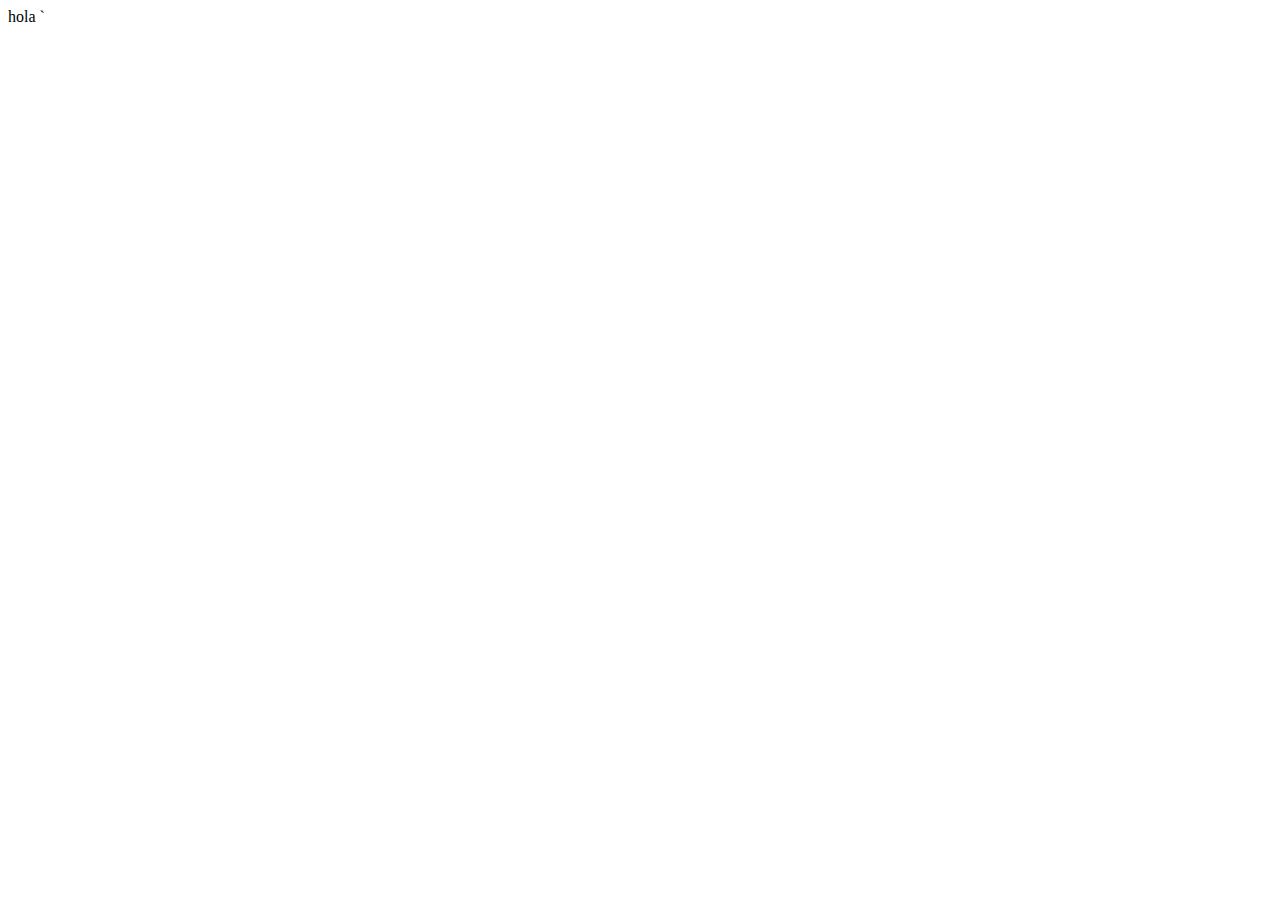
==== index.html @ 3e3a9441 "iniciando proyecto creando html" ====
<!DOCTYPE html>
<html lang="en">
<head>
  <meta charset="UTF-8">
  <meta http-equiv="X-UA-Compatible" content="IE=edge">
  <meta name="viewport" content="width=device-width, initial-scale=1.0">
  <title>Mi store</title>
</head>
<body>
  hola
</body>
</html>`
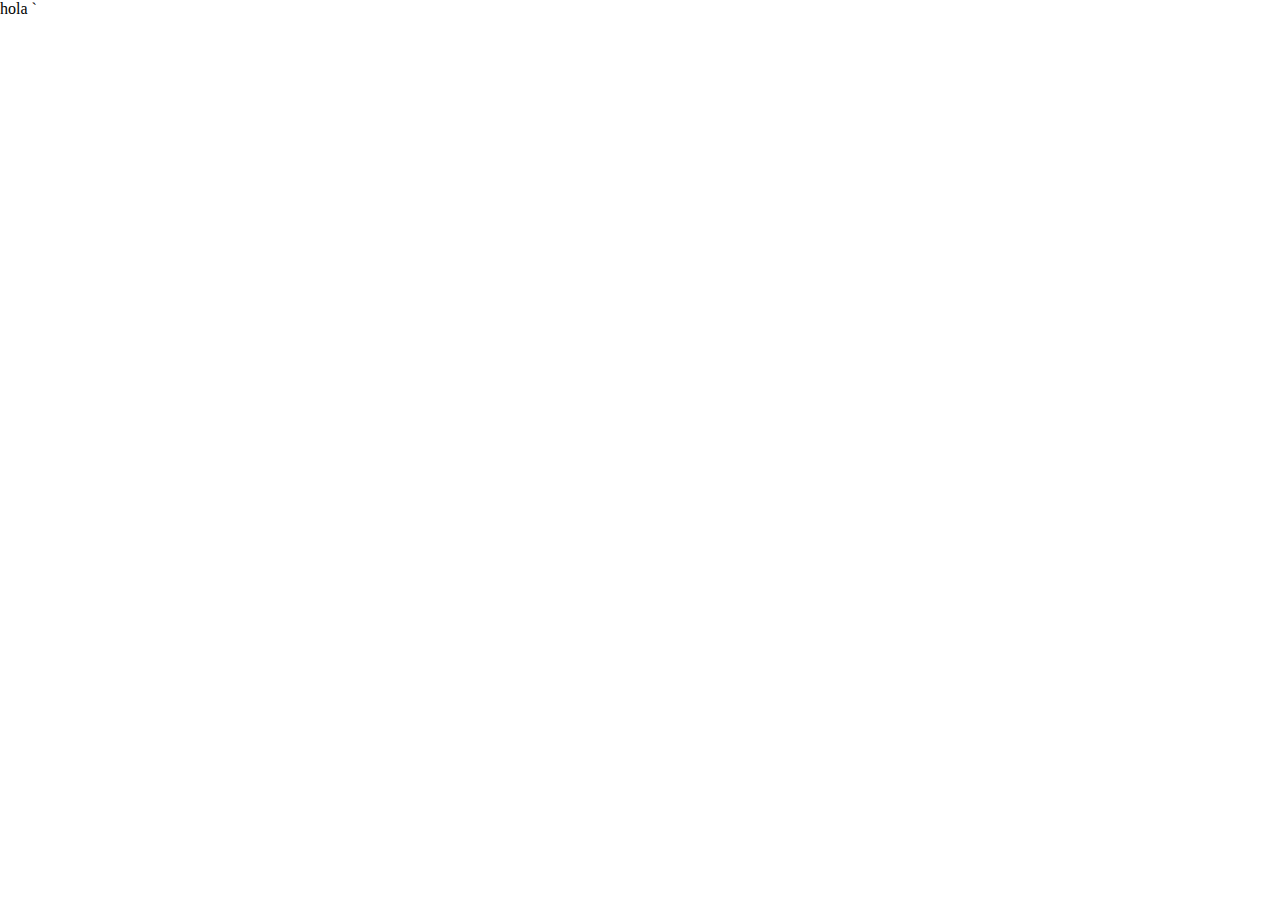
==== commit a4ef60ef: "integrando archivos" ====
--- a/index.html
+++ b/index.html
@@ -5,6 +5,11 @@
   <meta http-equiv="X-UA-Compatible" content="IE=edge">
   <meta name="viewport" content="width=device-width, initial-scale=1.0">
   <title>Mi store</title>
+  <link rel="stylesheet" href="css/normalize.css">
+  <link rel="preconnect" href="https://fonts.googleapis.com">
+  <link rel="preconnect" href="https://fonts.gstatic.com" crossorigin>
+  <link href="https://fonts.googleapis.com/css2?family=Staatliches&display=swap" rel="stylesheet">
+  <link rel="stylesheet" href="css/style.css">
 </head>
 <body>
   hola
--- a/css/style.css
+++ b/css/style.css
@@ -0,0 +1,9 @@
+:root{
+  --primario: #9c27b0;
+  --primarioOscuro:#89119d;
+  --secundario: #ffce00;
+  --secundarioOscuro: rgb(233,287,2);
+  ---blanco:#fff;
+
+  --funtePrincipal: 'Staatliches', cursive;
+}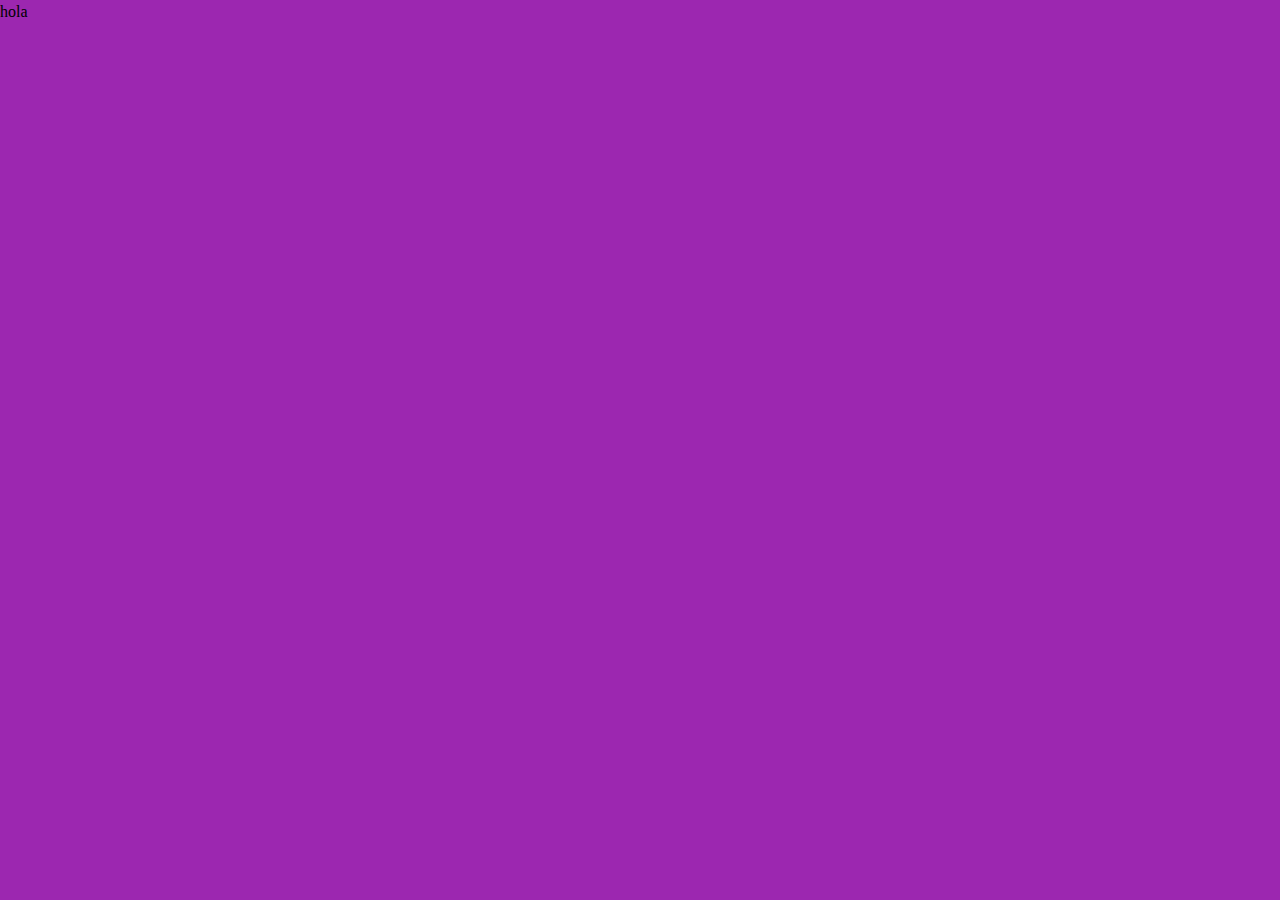
==== commit f8f70e3c: "globales creadas para css" ====
--- a/index.html
+++ b/index.html
@@ -1,6 +1,7 @@
 <!DOCTYPE html>
 <html lang="en">
-<head>
+
+<d>
   <meta charset="UTF-8">
   <meta http-equiv="X-UA-Compatible" content="IE=edge">
   <meta name="viewport" content="width=device-width, initial-scale=1.0">
@@ -10,8 +11,10 @@
   <link rel="preconnect" href="https://fonts.gstatic.com" crossorigin>
   <link href="https://fonts.googleapis.com/css2?family=Staatliches&display=swap" rel="stylesheet">
   <link rel="stylesheet" href="css/style.css">
-</head>
+</d>
+
 <body>
   hola
 </body>
-</html>`+
+</html>--- a/css/style.css
+++ b/css/style.css
@@ -1,9 +1,66 @@
-:root{
+:root {
   --primario: #9c27b0;
-  --primarioOscuro:#89119d;
+  --primarioOscuro: #89119d;
   --secundario: #ffce00;
-  --secundarioOscuro: rgb(233,287,2);
-  ---blanco:#fff;
+  --secundarioOscuro: rgb(233, 287, 2);
+  --blanco: #fff;
 
   --funtePrincipal: 'Staatliches', cursive;
+}
+
+html {
+  box-sizing: border-box;
+  font-size: 62.5%;
+}
+
+*,
+*:before,
+*:after {
+  box-sizing: inherit;
+}
+
+/* Globals */
+body {
+  background-color: var(--primario);
+  font-size: 1.6rem;
+  line-height: 1.5;
+}
+
+p {
+  font-size: 1.8rem;
+  font-family: Arial, Helvetica, sans-serif;
+  color: var(--blanco);
+}
+
+a {
+  text-decoration: none;
+}
+
+img {
+  max-width: 100%;
+}
+
+.container {
+  max-width: 120rem;
+  margin: 0 auto;
+}
+
+h1,
+h2,
+h3 {
+  text-align: center;
+  color: var(--secundario);
+  font-family: var(--funtePrincipal);
+}
+
+h1 {
+  font-size: 4rem;
+}
+
+h2 {
+  font-size: 3.2rem;
+}
+
+h3 {
+  font-size: 2.4rem;
 }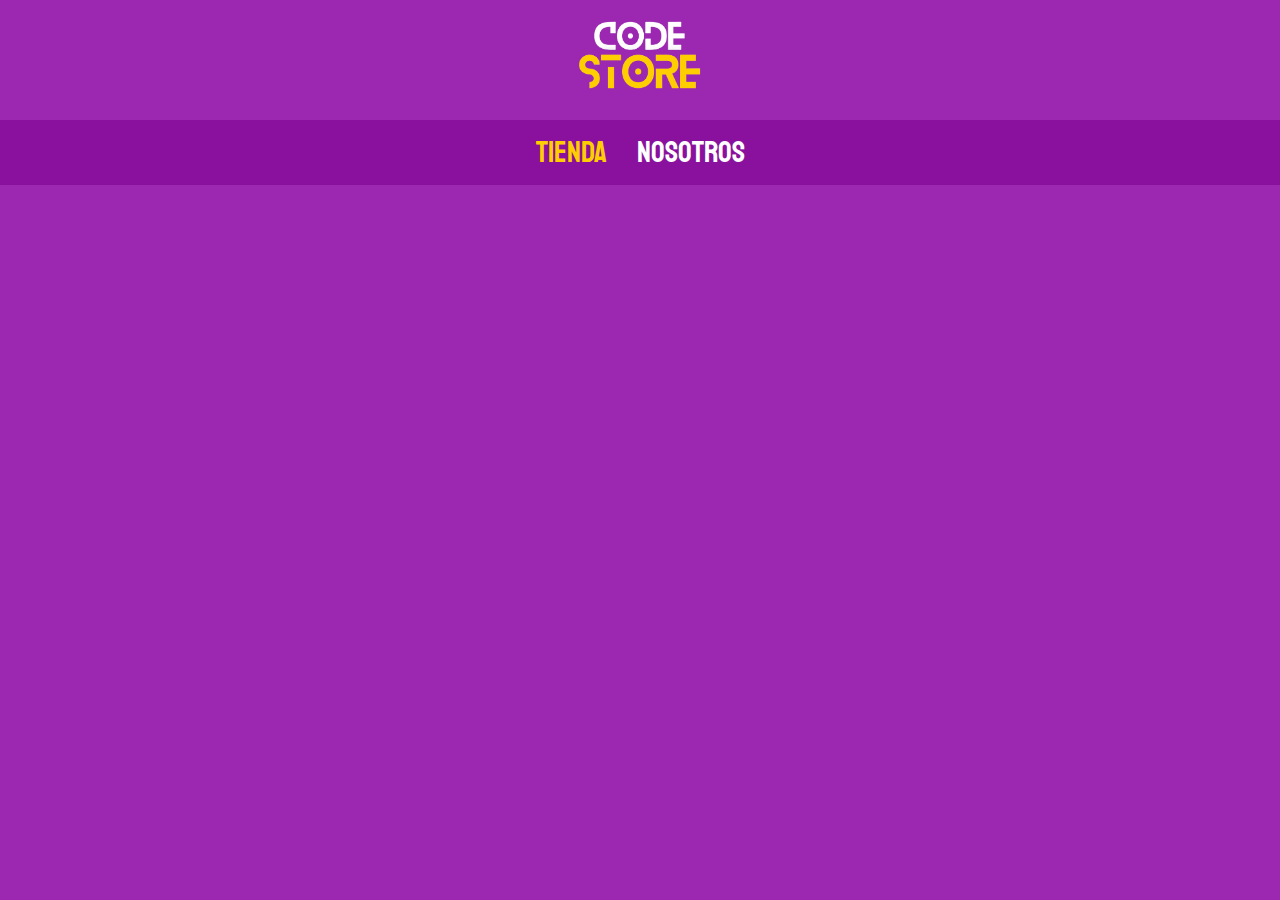
==== commit 858851c5: "terminando header y nav" ====
--- a/index.html
+++ b/index.html
@@ -14,7 +14,16 @@
 </d>
 
 <body>
-  hola
+  <header class="header">
+    <a href="index.html">
+      <img class="header__logo" src="img/logo_store.png" alt="logotipo">
+    </a>
+  </header>
+
+  <nav class="navigation">
+    <a class="navigation__link navigation__link--active" href="#">Tienda</a>
+    <a class="navigation__link" href="#">Nosotros</a>
+  </nav>
 </body>
 
 </html>--- a/css/style.css
+++ b/css/style.css
@@ -63,4 +63,35 @@
 
 h3 {
   font-size: 2.4rem;
+}
+
+/* HEADER */
+.header {
+  display: flex;
+  justify-content: center
+}
+
+.header__logo {
+  width: 13rem;
+  margin: 2rem;
+}
+
+/* navigation */
+
+.navigation {
+background-color: var(--primarioOscuro);
+padding: 1rem 0;
+display: flex;
+justify-content: center;
+gap: 3rem;
+}
+
+.navigation__link{
+font-family: var(--funtePrincipal);
+color: var(--blanco);
+font-size: 3rem;gap: 3rem;
+}
+
+.navigation__link--active,.navigation__link:hover{
+  color: var(--secundario);
 }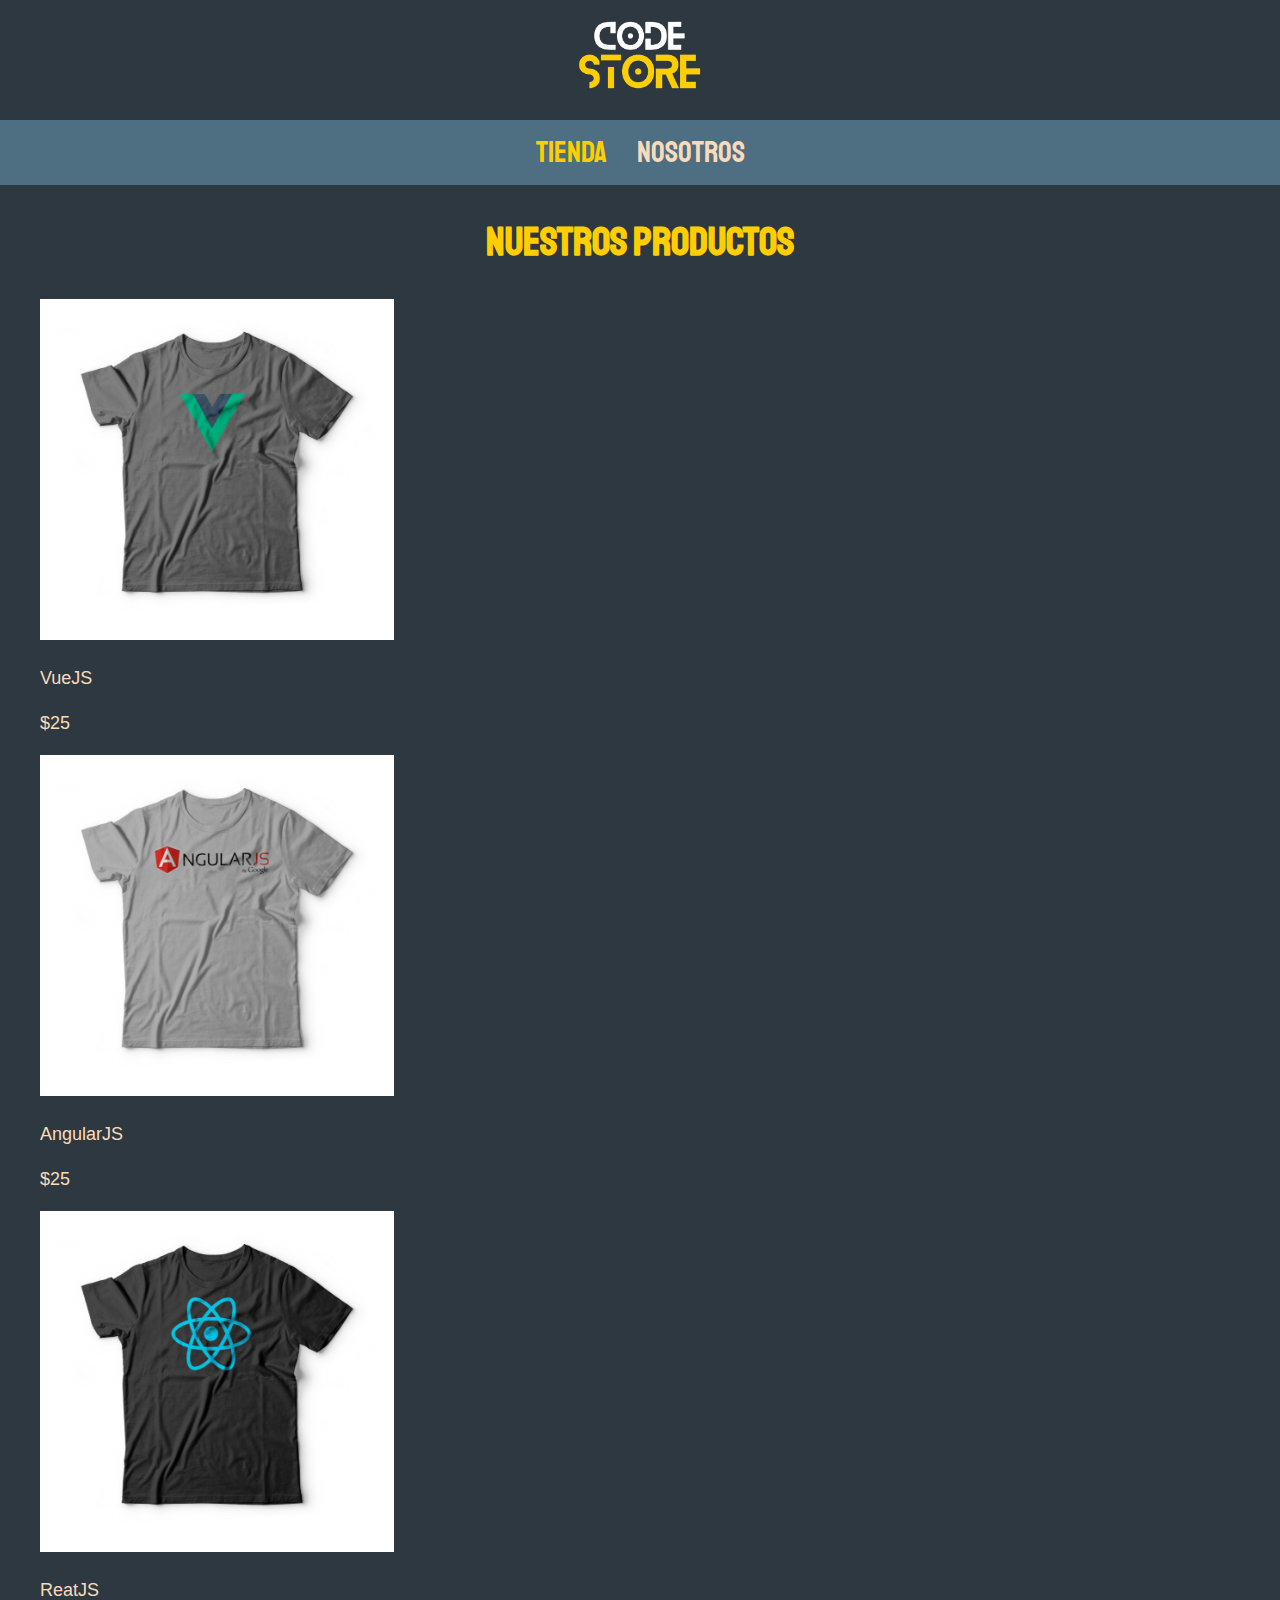
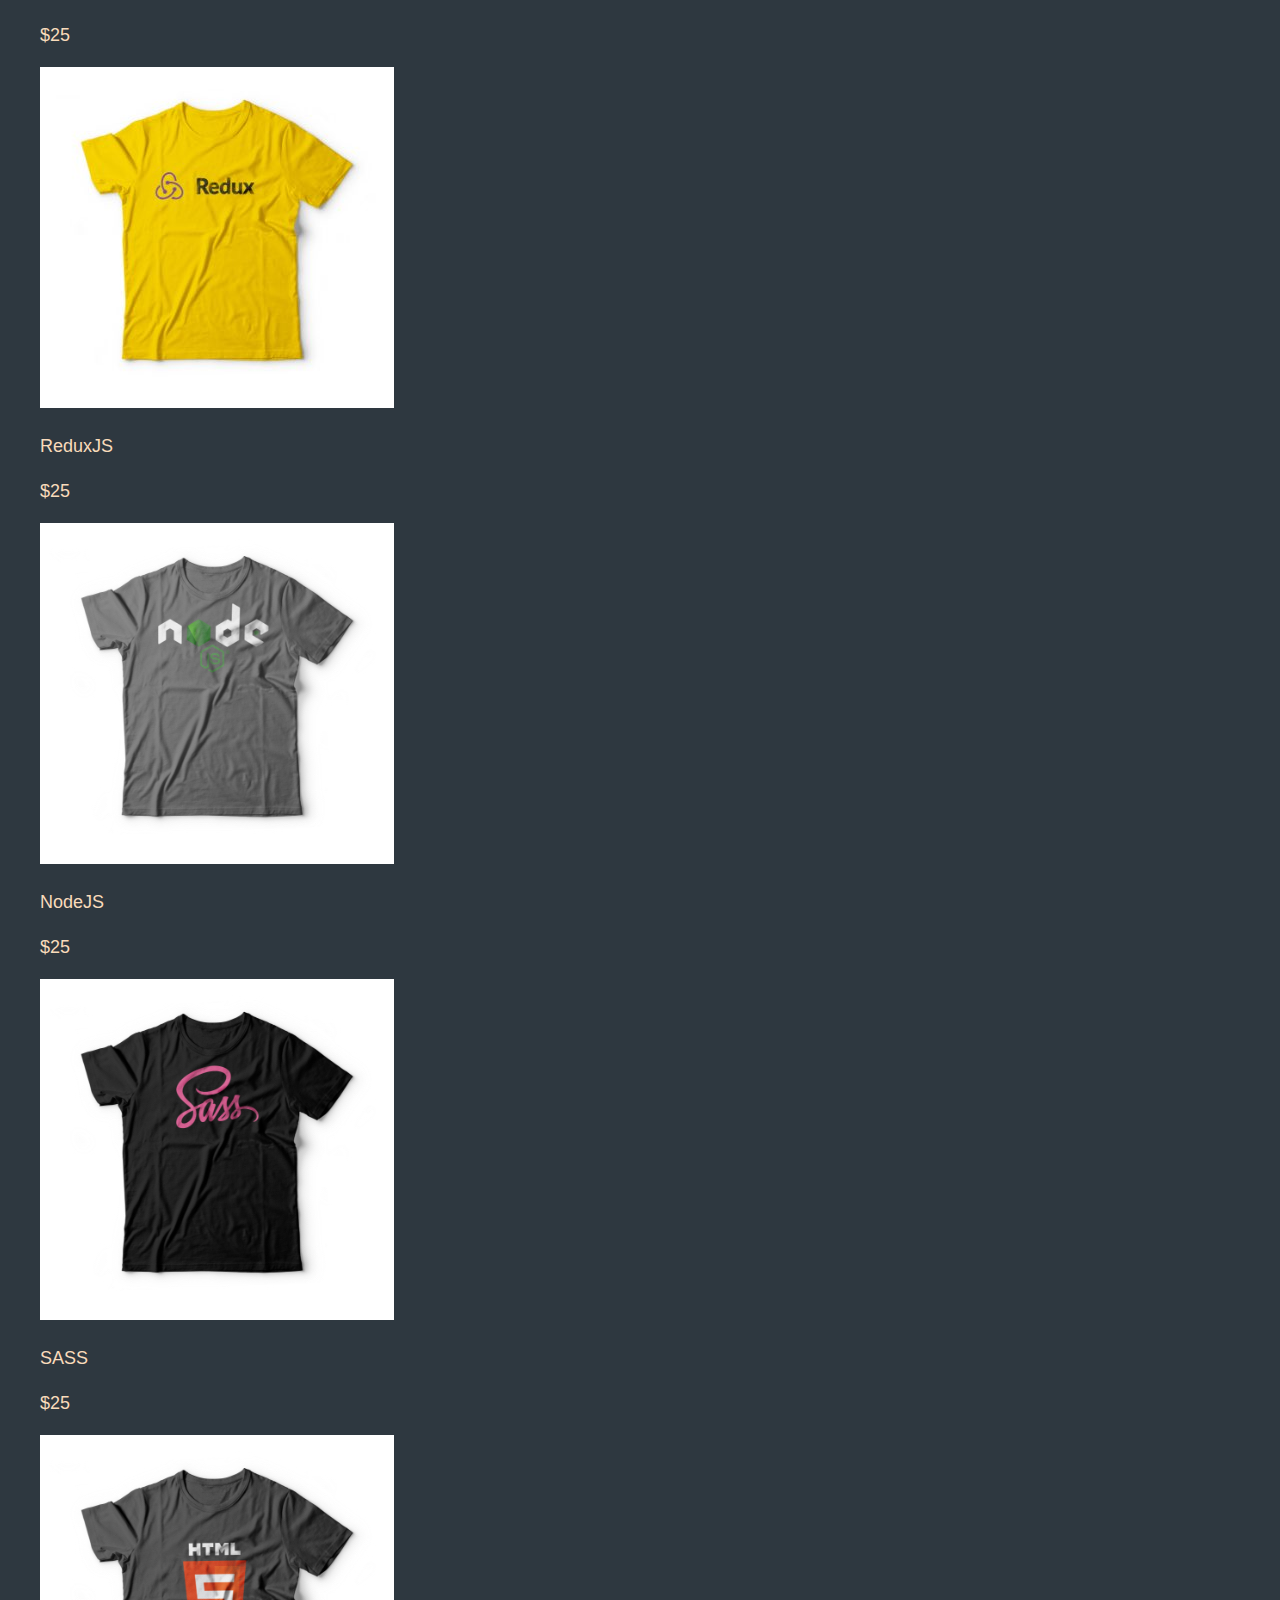
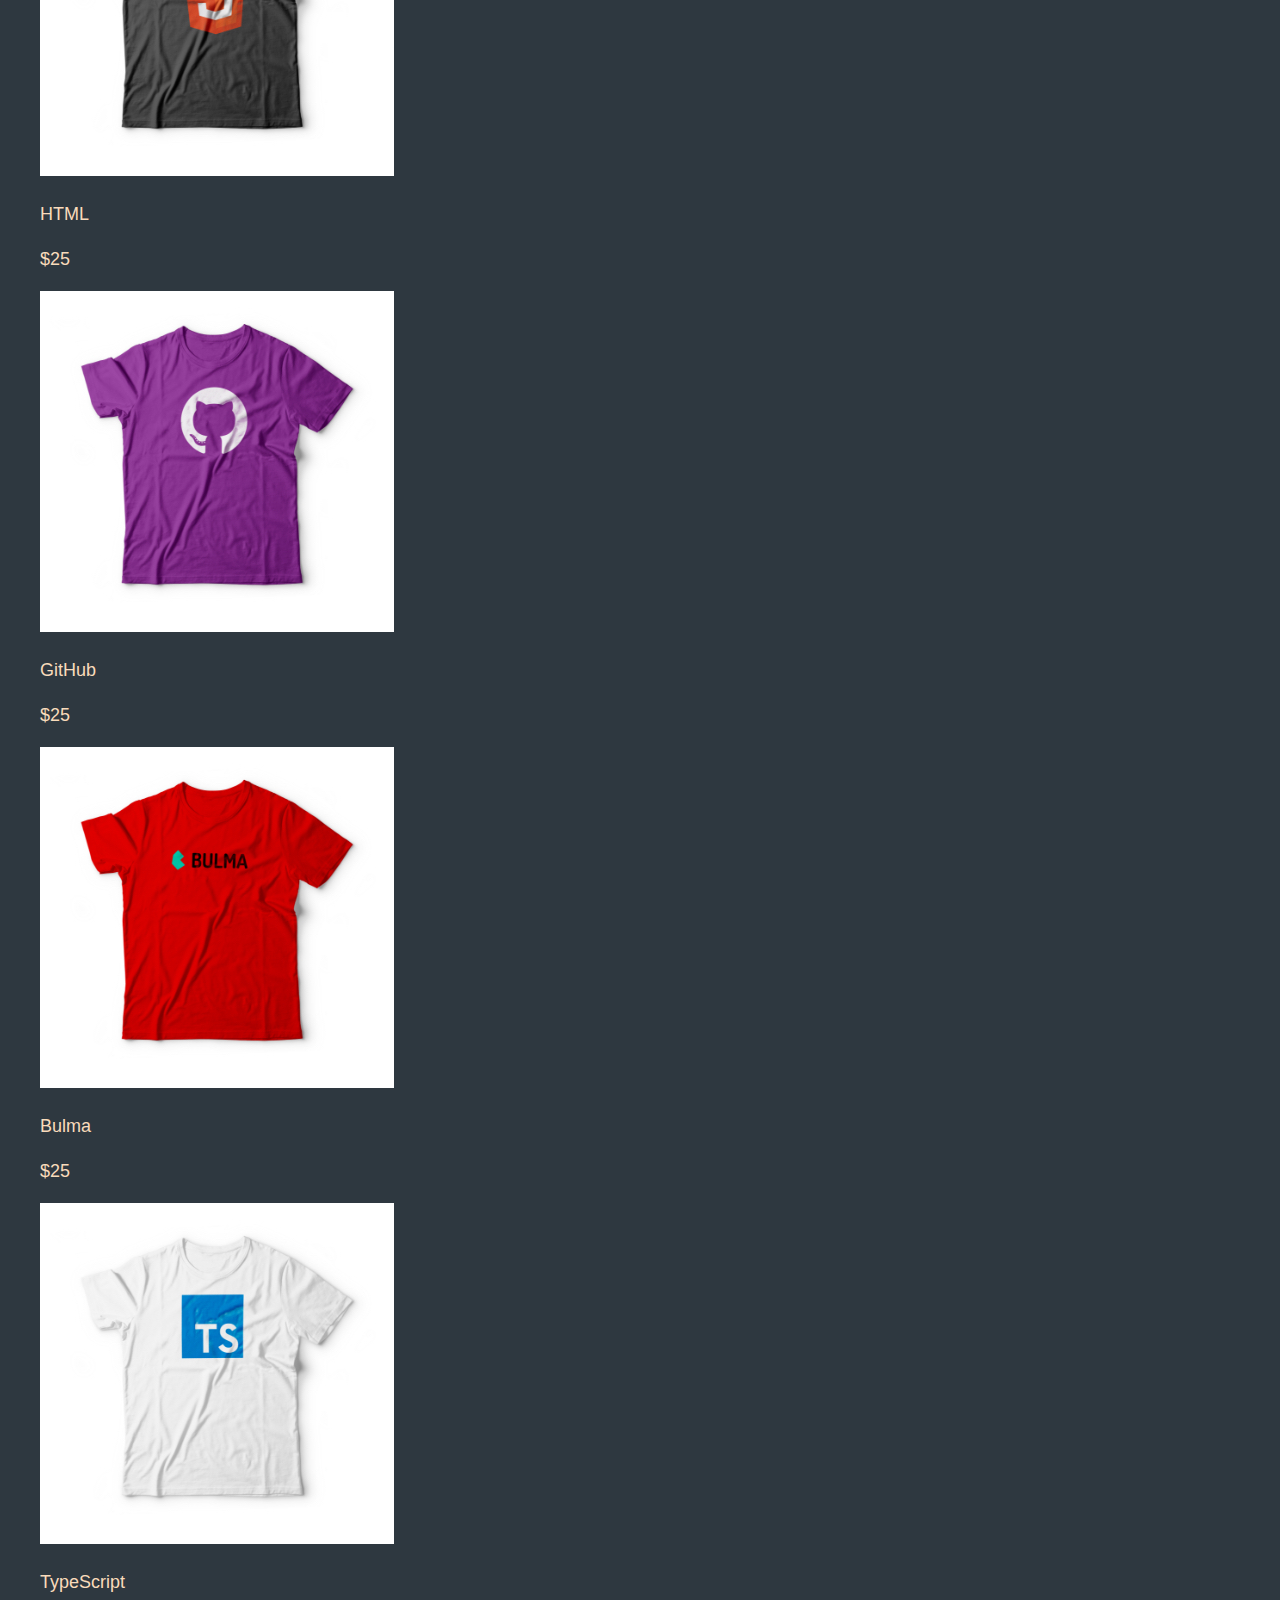
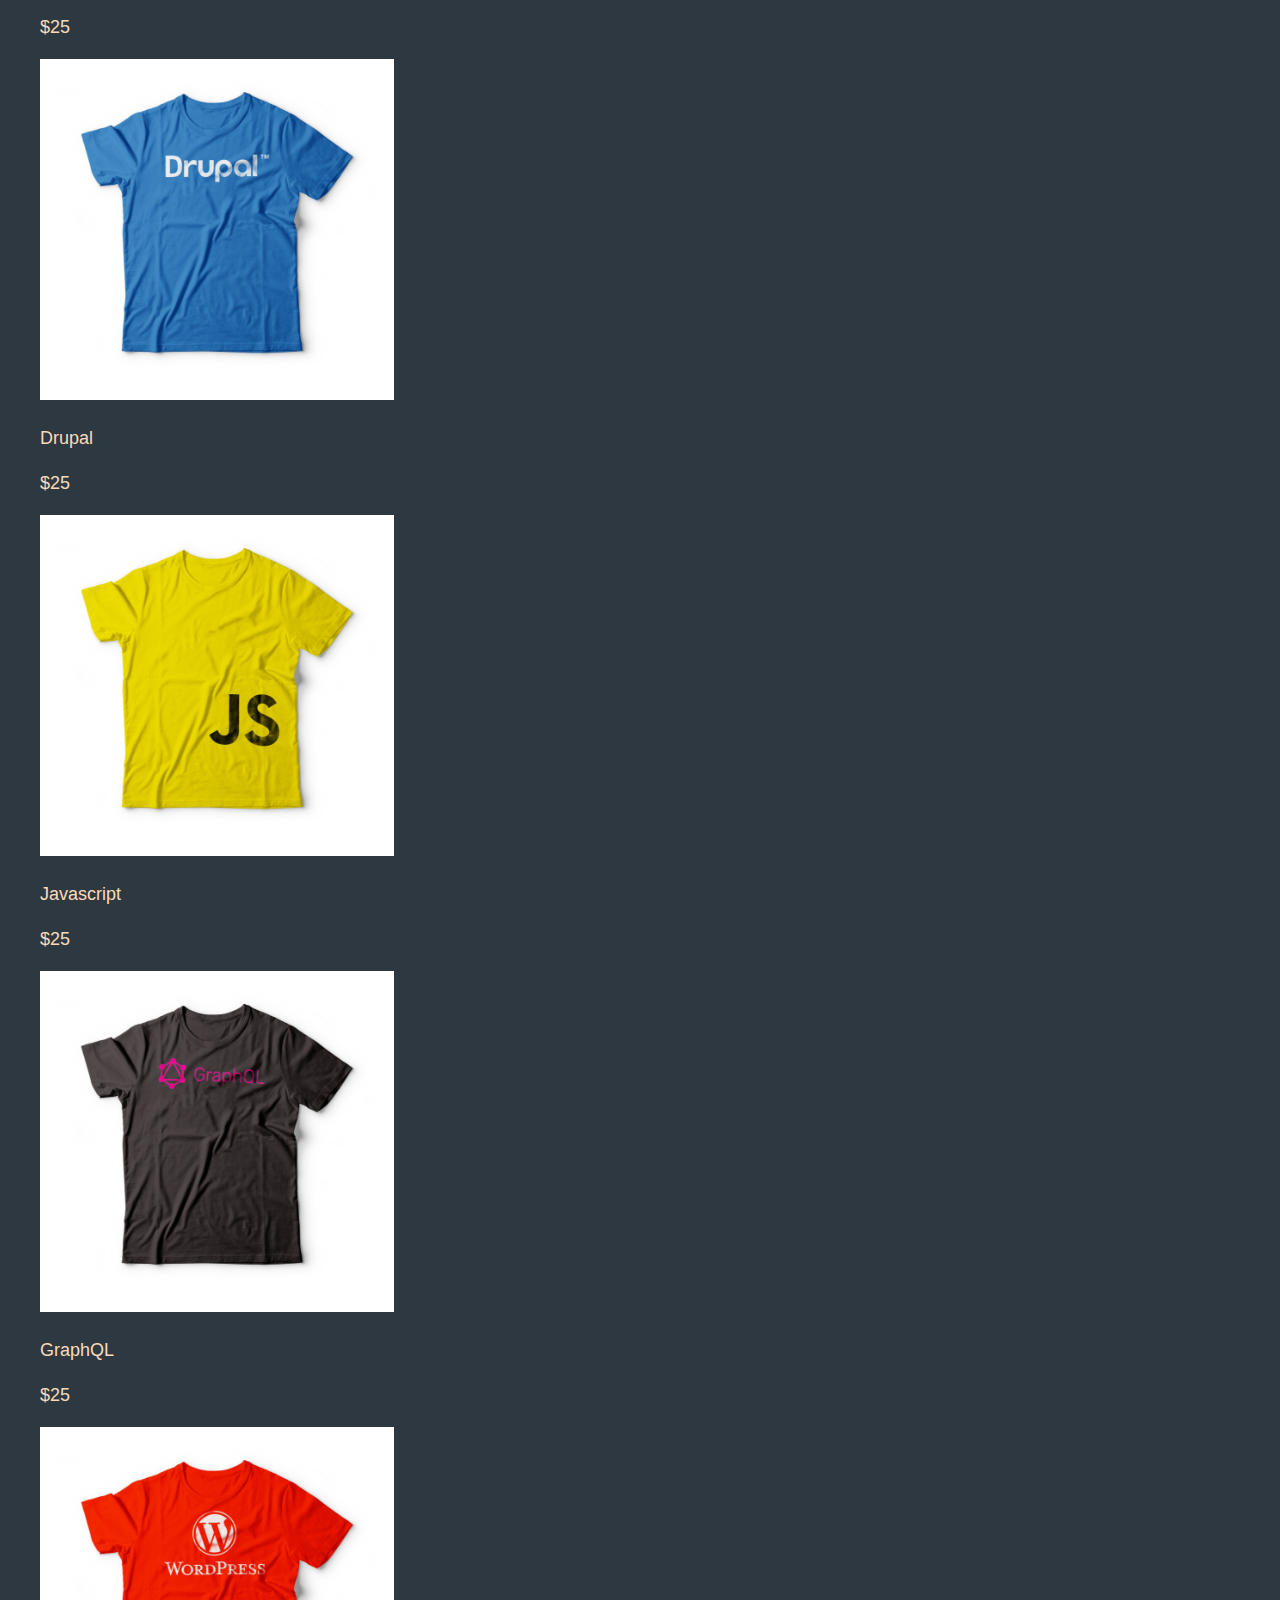
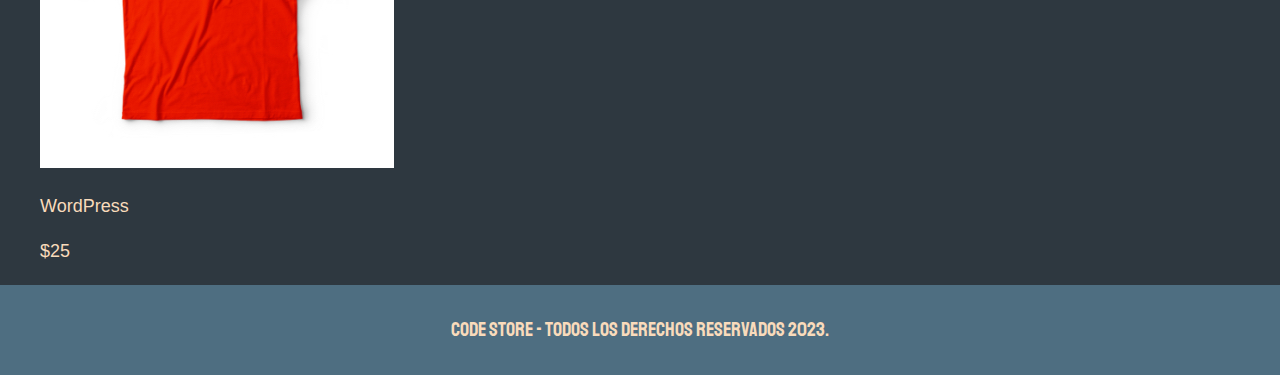
==== commit fee24863: "creando main" ====
--- a/index.html
+++ b/index.html
@@ -21,9 +21,147 @@
   </header>
 
   <nav class="navigation">
-    <a class="navigation__link navigation__link--active" href="#">Tienda</a>
-    <a class="navigation__link" href="#">Nosotros</a>
+    <a class="navigation__link navigation__link--active" href="index.html">Tienda</a>
+    <a class="navigation__link" href="nosotros.html">Nosotros</a>
   </nav>
+
+  <main class="container">
+    <h1>Nuestros productos</h1>
+
+    <div class="grid">
+      <div class="producto">
+        <a href="producto.html">
+          <img class="producto__imagen" src="img/1.jpg" alt="imagen camisa">
+          <div class="producto__info">
+            <p class="producto__nombre">VueJS</p>
+            <p class="producto__precio">$25</p>
+          </div>
+        </a>
+      </div><!-- end-producto -->
+      <div class="producto">
+        <a href="producto.html">
+          <img class="producto__imagen" src="img/2.jpg" alt="imagen camisa">
+          <div class="producto__info">
+            <p class="producto__nombre">AngularJS</p>
+            <p class="producto__precio">$25</p>
+          </div>
+        </a>
+      </div><!-- end-producto -->
+      <div class="producto">
+        <a href="producto.html">
+          <img class="producto__imagen" src="img/3.jpg" alt="imagen camisa">
+          <div class="producto__info">
+            <p class="producto__nombre">ReatJS</p>
+            <p class="producto__precio">$25</p>
+          </div>
+        </a>
+      </div><!-- end-producto -->
+      <div class="producto">
+        <a href="producto.html">
+          <img class="producto__imagen" src="img/4.jpg" alt="imagen camisa">
+          <div class="producto__info">
+            <p class="producto__nombre">ReduxJS</p>
+            <p class="producto__precio">$25</p>
+          </div>
+        </a>
+      </div><!-- end-producto -->
+      <div class="producto">
+        <a href="producto.html">
+          <img class="producto__imagen" src="img/5.jpg" alt="imagen camisa">
+          <div class="producto__info">
+            <p class="producto__nombre">NodeJS</p>
+            <p class="producto__precio">$25</p>
+          </div>
+        </a>
+      </div><!-- end-producto -->
+      <div class="producto">
+        <a href="producto.html">
+          <img class="producto__imagen" src="img/6.jpg" alt="imagen camisa">
+          <div class="producto__info">
+            <p class="producto__nombre">SASS</p>
+            <p class="producto__precio">$25</p>
+          </div>
+        </a>
+      </div><!-- end-producto -->
+      <div class="producto">
+        <a href="producto.html">
+          <img class="producto__imagen" src="img/7.jpg" alt="imagen camisa">
+          <div class="producto__info">
+            <p class="producto__nombre">HTML</p>
+            <p class="producto__precio">$25</p>
+          </div>
+        </a>
+      </div><!-- end-producto -->
+      <div class="producto">
+        <a href="producto.html">
+          <img class="producto__imagen" src="img/8.jpg" alt="imagen camisa">
+          <div class="producto__info">
+            <p class="producto__nombre">GitHub</p>
+            <p class="producto__precio">$25</p>
+          </div>
+        </a>
+      </div><!-- end-producto -->
+      <div class="producto">
+        <a href="producto.html">
+          <img class="producto__imagen" src="img/9.jpg" alt="imagen camisa">
+          <div class="producto__info">
+            <p class="producto__nombre">Bulma</p>
+            <p class="producto__precio">$25</p>
+          </div>
+        </a>
+      </div><!-- end-producto -->
+      <div class="producto">
+        <a href="producto.html">
+          <img class="producto__imagen" src="img/10.jpg" alt="imagen camisa">
+          <div class="producto__info">
+            <p class="producto__nombre">TypeScript</p>
+            <p class="producto__precio">$25</p>
+          </div>
+        </a>
+      </div><!-- end-producto -->
+      <div class="producto">
+        <a href="producto.html">
+          <img class="producto__imagen" src="img/11.jpg" alt="imagen camisa">
+          <div class="producto__info">
+            <p class="producto__nombre">Drupal</p>
+            <p class="producto__precio">$25</p>
+          </div>
+        </a>
+      </div><!-- end-producto -->
+      <div class="producto">
+        <a href="producto.html">
+          <img class="producto__imagen" src="img/12.jpg" alt="imagen camisa">
+          <div class="producto__info">
+            <p class="producto__nombre">Javascript</p>
+            <p class="producto__precio">$25</p>
+          </div>
+        </a>
+      </div><!-- end-producto -->
+      <div class="producto">
+        <a href="producto.html">
+          <img class="producto__imagen" src="img/13.jpg" alt="imagen camisa">
+          <div class="producto__info">
+            <p class="producto__nombre">GraphQL</p>
+            <p class="producto__precio">$25</p>
+          </div>
+        </a>
+      </div><!-- end-producto -->
+      <div class="producto">
+        <a href="producto.html">
+          <img class="producto__imagen" src="img/14.jpg" alt="imagen camisa">
+          <div class="producto__info">
+            <p class="producto__nombre">WordPress</p>
+            <p class="producto__precio">$25</p>
+          </div>
+        </a>
+      </div><!-- end-producto -->
+      
+    </div>
+  </main>
+
+  <footer class="footer">
+    <p class="footer__text">Code Store - Todos los derechos reservados 2023.</p>
+  </footer>
 </body>
 
 </html>--- a/css/style.css
+++ b/css/style.css
@@ -1,9 +1,9 @@
 :root {
-  --primario: #9c27b0;
-  --primarioOscuro: #89119d;
+  --primario: #2E3840;
+  --primarioOscuro: #4E6E81;
   --secundario: #ffce00;
-  --secundarioOscuro: rgb(233, 287, 2);
-  --blanco: #fff;
+  --secundarioOscuro: rgb(255, 3, 3);
+  --blanco: #F9DBBB;
 
   --funtePrincipal: 'Staatliches', cursive;
 }
@@ -83,15 +83,56 @@
 padding: 1rem 0;
 display: flex;
 justify-content: center;
-gap: 3rem;
+gap: 3rem; /*SEPARACION FORMA NUEVA */
 }
 
 .navigation__link{
 font-family: var(--funtePrincipal);
 color: var(--blanco);
 font-size: 3rem;gap: 3rem;
+/* margin-right: 2rem;SEPARACION FORMA ANTIGUA */
 }
+
+/* .navigation__link:last-child{ 
+  margin-right: 0;/* SEPARACION FORMA ANTIGUA 
+}*/
 
 .navigation__link--active,.navigation__link:hover{
   color: var(--secundario);
+}
+
+/* FOOTER */
+
+.footer {
+  background-color: var(--primarioOscuro);
+  padding: 1rem 0;
+  margin-top: 2rem;
+}
+
+.footer__text{
+  font-family: var(--funtePrincipal);
+  text-align: center;
+  font-size: 2rem;
+}
+
+/* PRODUCTOS */
+
+.producto{
+
+}
+
+.producto__imagen{
+
+}
+
+.producto__info{
+  
+}
+
+.producto__nombre{
+
+}
+
+.producto__precio{
+  
 }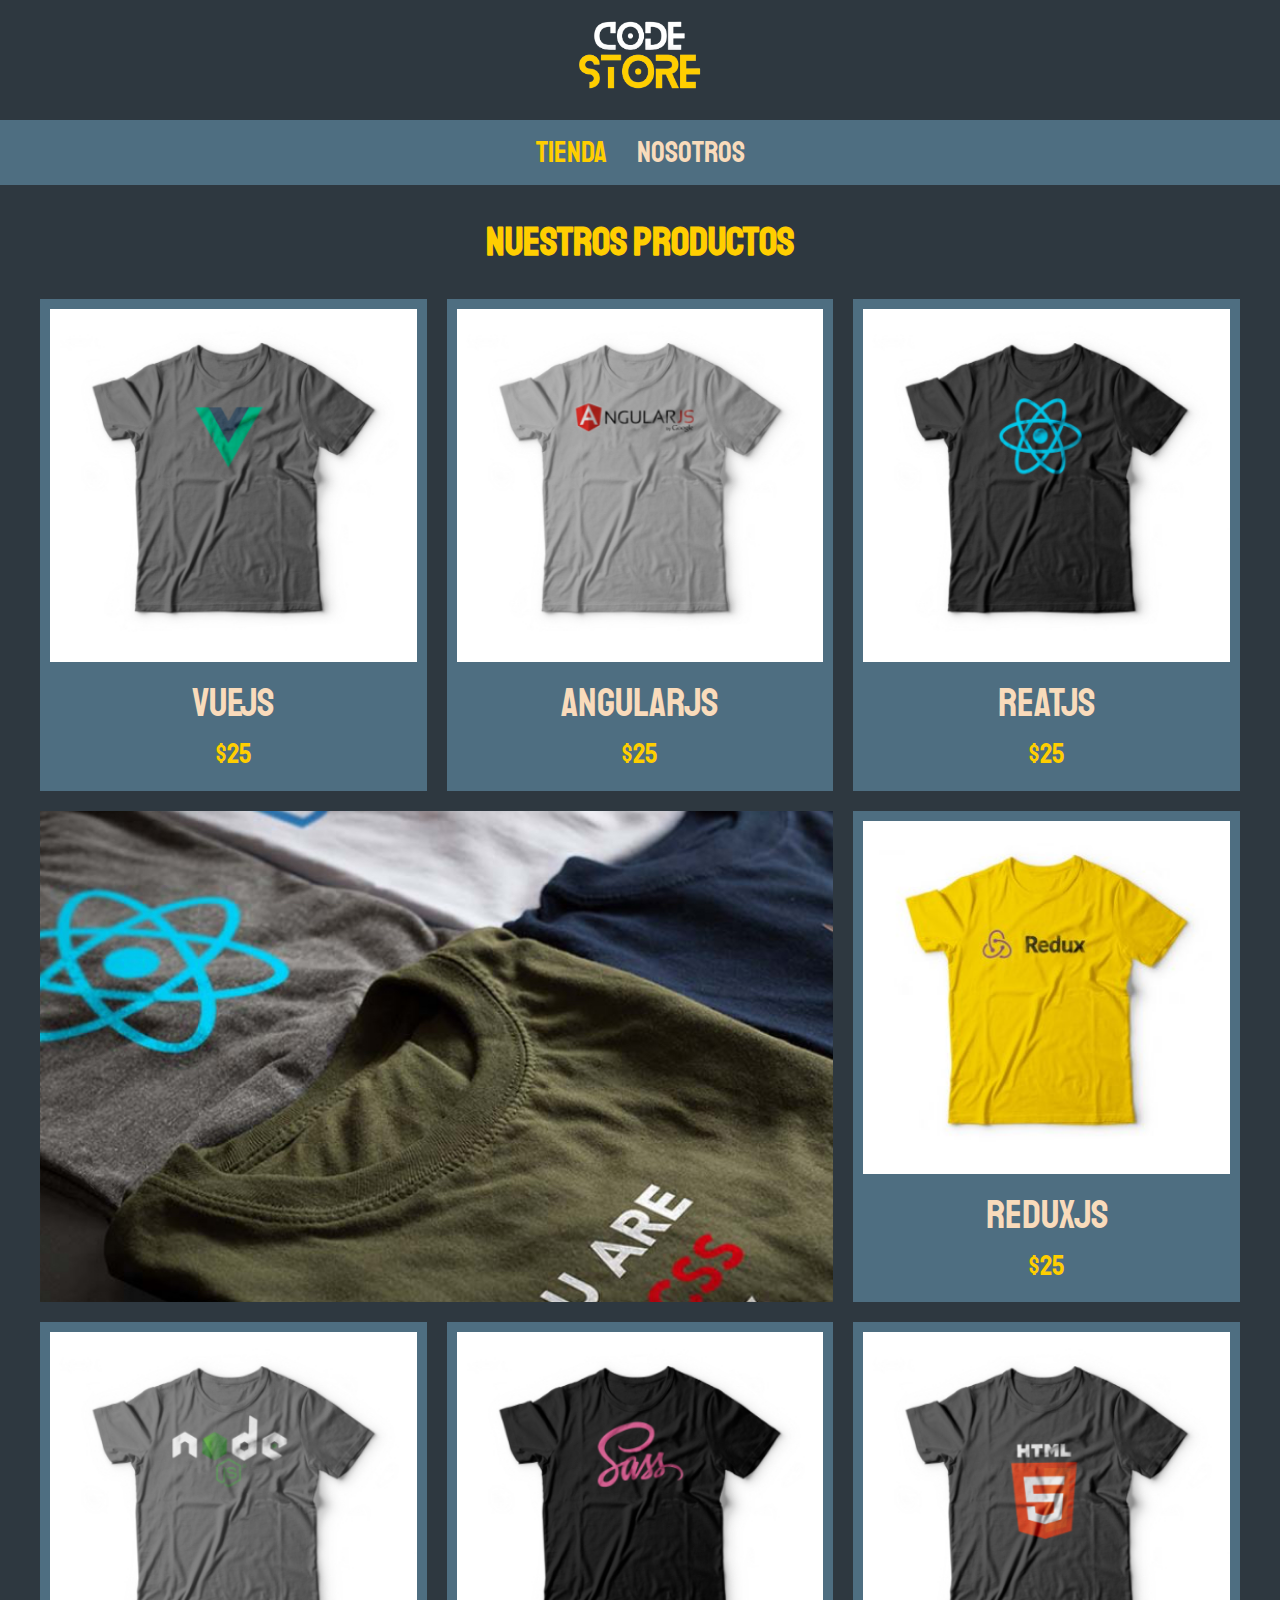
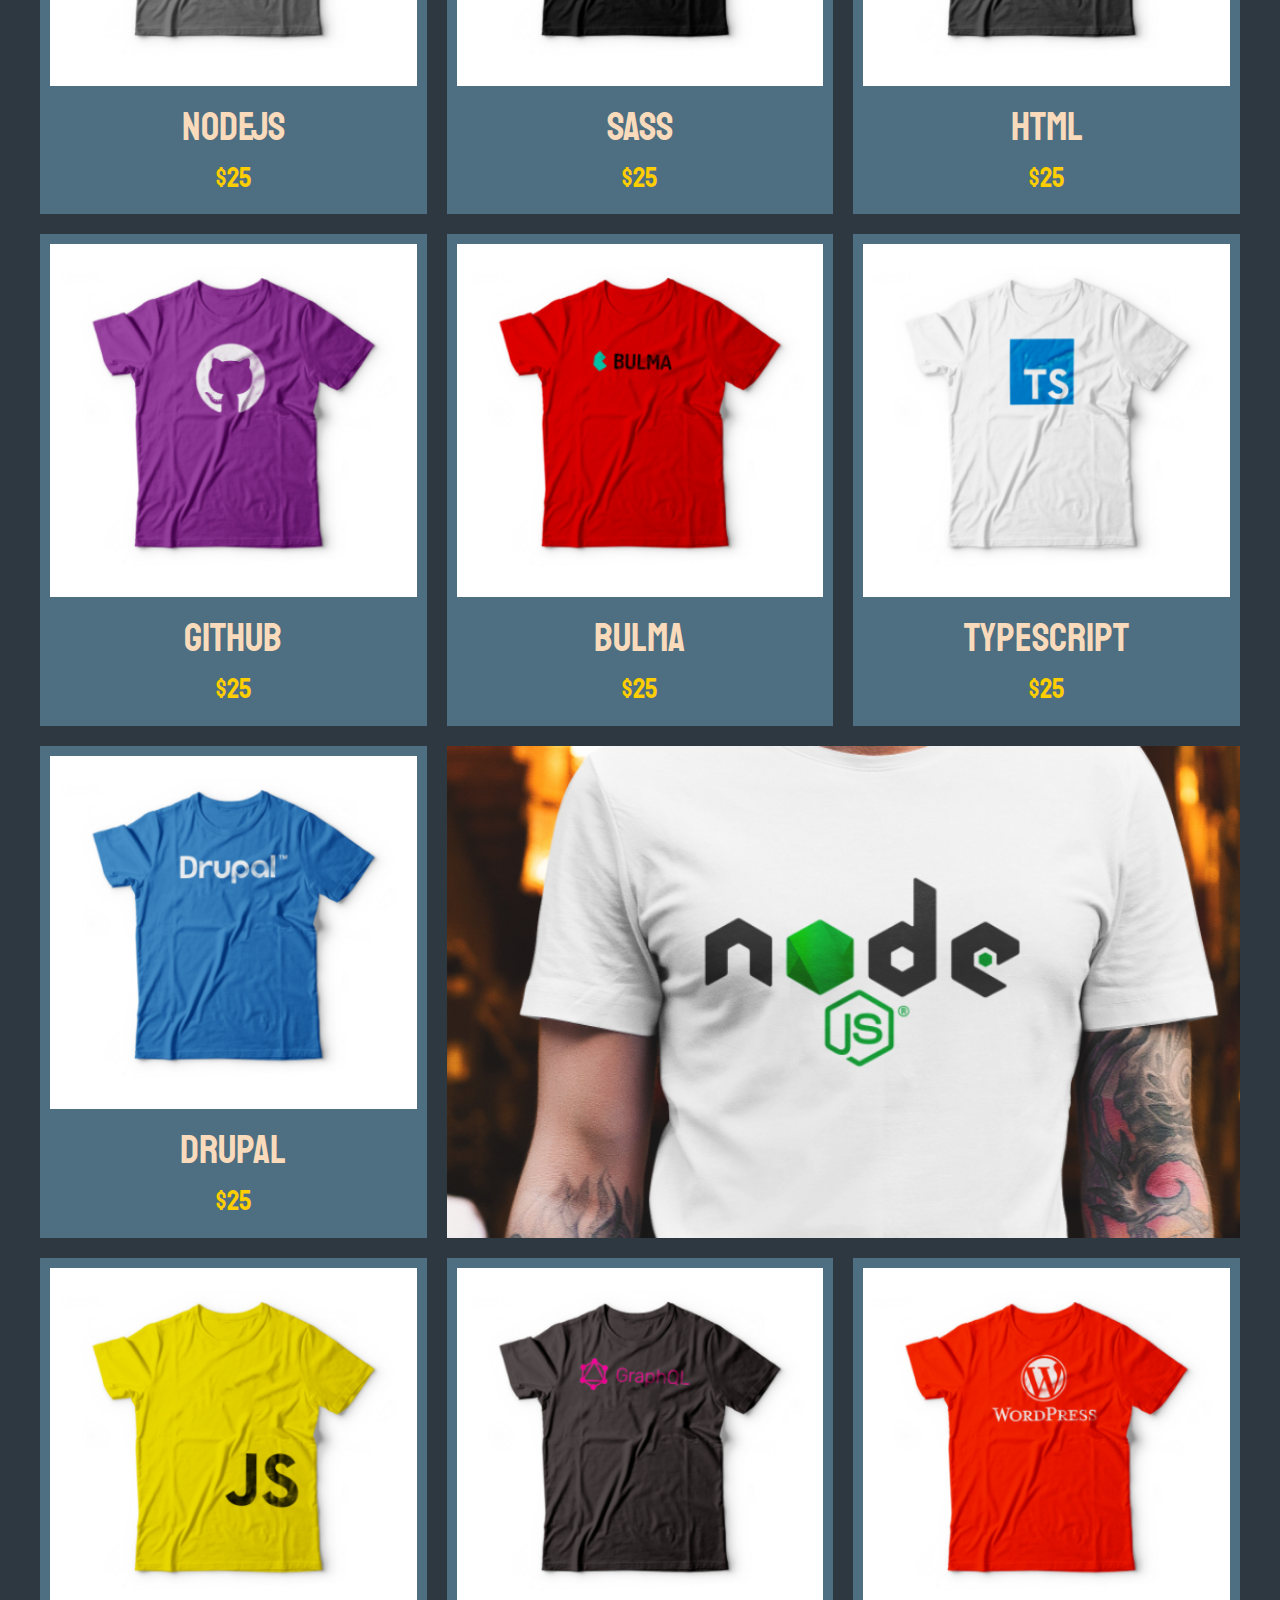
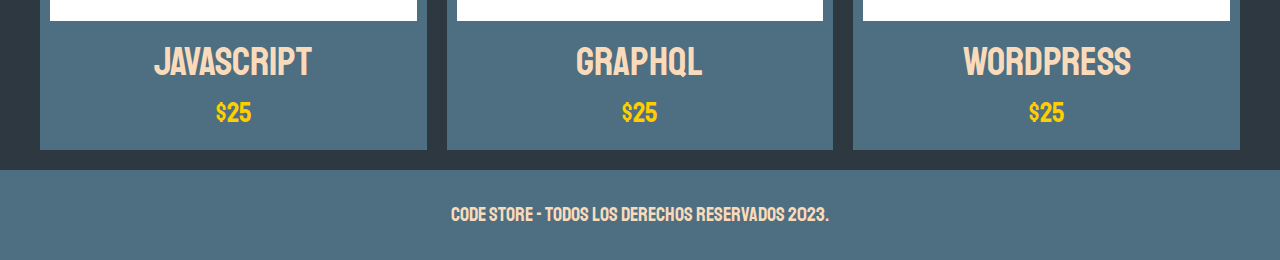
==== commit 94cd8ea4: "terminando seccion nosotros" ====
--- a/index.html
+++ b/index.html
@@ -155,6 +155,9 @@
           </div>
         </a>
       </div><!-- end-producto -->
+
+      <div class="grafico grafico--camisas"></div>
+      <div class="grafico grafico--node"></div>
       
     </div>
   </main>
--- a/css/style.css
+++ b/css/style.css
@@ -79,25 +79,28 @@
 /* navigation */
 
 .navigation {
-background-color: var(--primarioOscuro);
-padding: 1rem 0;
-display: flex;
-justify-content: center;
-gap: 3rem; /*SEPARACION FORMA NUEVA */
-}
-
-.navigation__link{
-font-family: var(--funtePrincipal);
-color: var(--blanco);
-font-size: 3rem;gap: 3rem;
-/* margin-right: 2rem;SEPARACION FORMA ANTIGUA */
+  background-color: var(--primarioOscuro);
+  padding: 1rem 0;
+  display: flex;
+  justify-content: center;
+  gap: 3rem;
+  /*SEPARACION FORMA NUEVA */
+}
+
+.navigation__link {
+  font-family: var(--funtePrincipal);
+  color: var(--blanco);
+  font-size: 3rem;
+  gap: 3rem;
+  /* margin-right: 2rem;SEPARACION FORMA ANTIGUA */
 }
 
 /* .navigation__link:last-child{ 
   margin-right: 0;/* SEPARACION FORMA ANTIGUA 
 }*/
 
-.navigation__link--active,.navigation__link:hover{
+.navigation__link--active,
+.navigation__link:hover {
   color: var(--secundario);
 }
 
@@ -109,30 +112,152 @@
   margin-top: 2rem;
 }
 
-.footer__text{
+.footer__text {
   font-family: var(--funtePrincipal);
   text-align: center;
   font-size: 2rem;
 }
 
+/* grid */
+.grid {
+  display: grid;
+  grid-template-columns: repeat(2, 1fr);
+  gap: 2rem;
+  /* column-gap: 2rem;
+  row-gap: 2rem; */
+}
+
+@media (min-width: 768px) {
+  .grid {
+    grid-template-columns: repeat(3, 1fr);
+  }
+}
+
 /* PRODUCTOS */
 
-.producto{
-
-}
-
-.producto__imagen{
-
-}
-
-.producto__info{
-  
-}
-
-.producto__nombre{
-
-}
-
-.producto__precio{
-  
+.producto {
+  background-color: var(--primarioOscuro);
+  padding: 1rem;
+}
+
+.producto__imagen {
+  width: 100%;
+}
+
+.producto__info {}
+
+.producto__nombre {
+  font-size: 4rem;
+}
+
+.producto__precio {
+  font-size: 2.8rem;
+  color: var(--secundario);
+}
+
+.producto__nombre,
+.producto__precio {
+  font-family: var(--funtePrincipal);
+  margin: 1rem 0;
+  text-align: center;
+  line-height: 1.2;
+}
+
+/** Graficos **/
+.grafico {
+  min-height: 30rem;
+  background-repeat: no-repeat;
+  background-size: cover;
+  grid-column: 1 / 3;
+}
+
+.grafico--camisas {
+  grid-row: 2 / 3;
+  background-image: url(../img/grafico1.jpg);
+}
+
+.grafico--node {
+  background-image: url(../img/grafico2.jpg);
+  grid-row: 8 / 9;
+}
+
+@media (min-width: 768px) {
+  .grafico--node {
+    grid-row: 5 / 6;
+    grid-column: 2 / 4;
+  }
+}
+
+/** Nosotros **/
+.nosotros {
+  display: grid;
+  grid-template-rows: repeat(2, auto);
+}
+
+@media (min-width: 768px) {
+  .nosotros {
+    grid-template-columns: repeat(2, 1fr);
+    column-gap: 2rem;
+  }
+}
+
+.nosotros__imagen {
+  grid-row: 1 / 2;
+}
+
+@media (min-width: 768px) {
+  .nosotros__imagen {
+    grid-column: 2 / 3;
+  }
+}
+
+/* Nosotros */
+
+.nosotros {
+  display: grid;
+  grid-template-rows: repeat(2, auto);
+}
+
+@media (min-width: 768px) {
+
+  .nosotros {
+    display: grid;
+    grid-template-columns: repeat(2, 1);
+    column-gap: 2rem;
+  }
+}
+
+
+
+.nosotros__imagen {
+  grid-row: 1 / 2;
+  width: 100%;
+
+}
+
+@media (min-width: 768) {
+  .nosotros__imagen {
+    grid-column: 2 / 3;
+  }
+}
+
+/** Bloques **/
+.bloques {
+  display: grid;
+  grid-template-columns: repeat(2, 1fr);
+  gap: 2rem;
+}
+
+@media (min-width: 768px) {
+  .bloques {
+    grid-template-columns: repeat(4, 1fr);
+  }
+}
+
+.bloque {
+  text-align: center;
+}
+
+.bloque__titulo {
+  margin: 0;
 }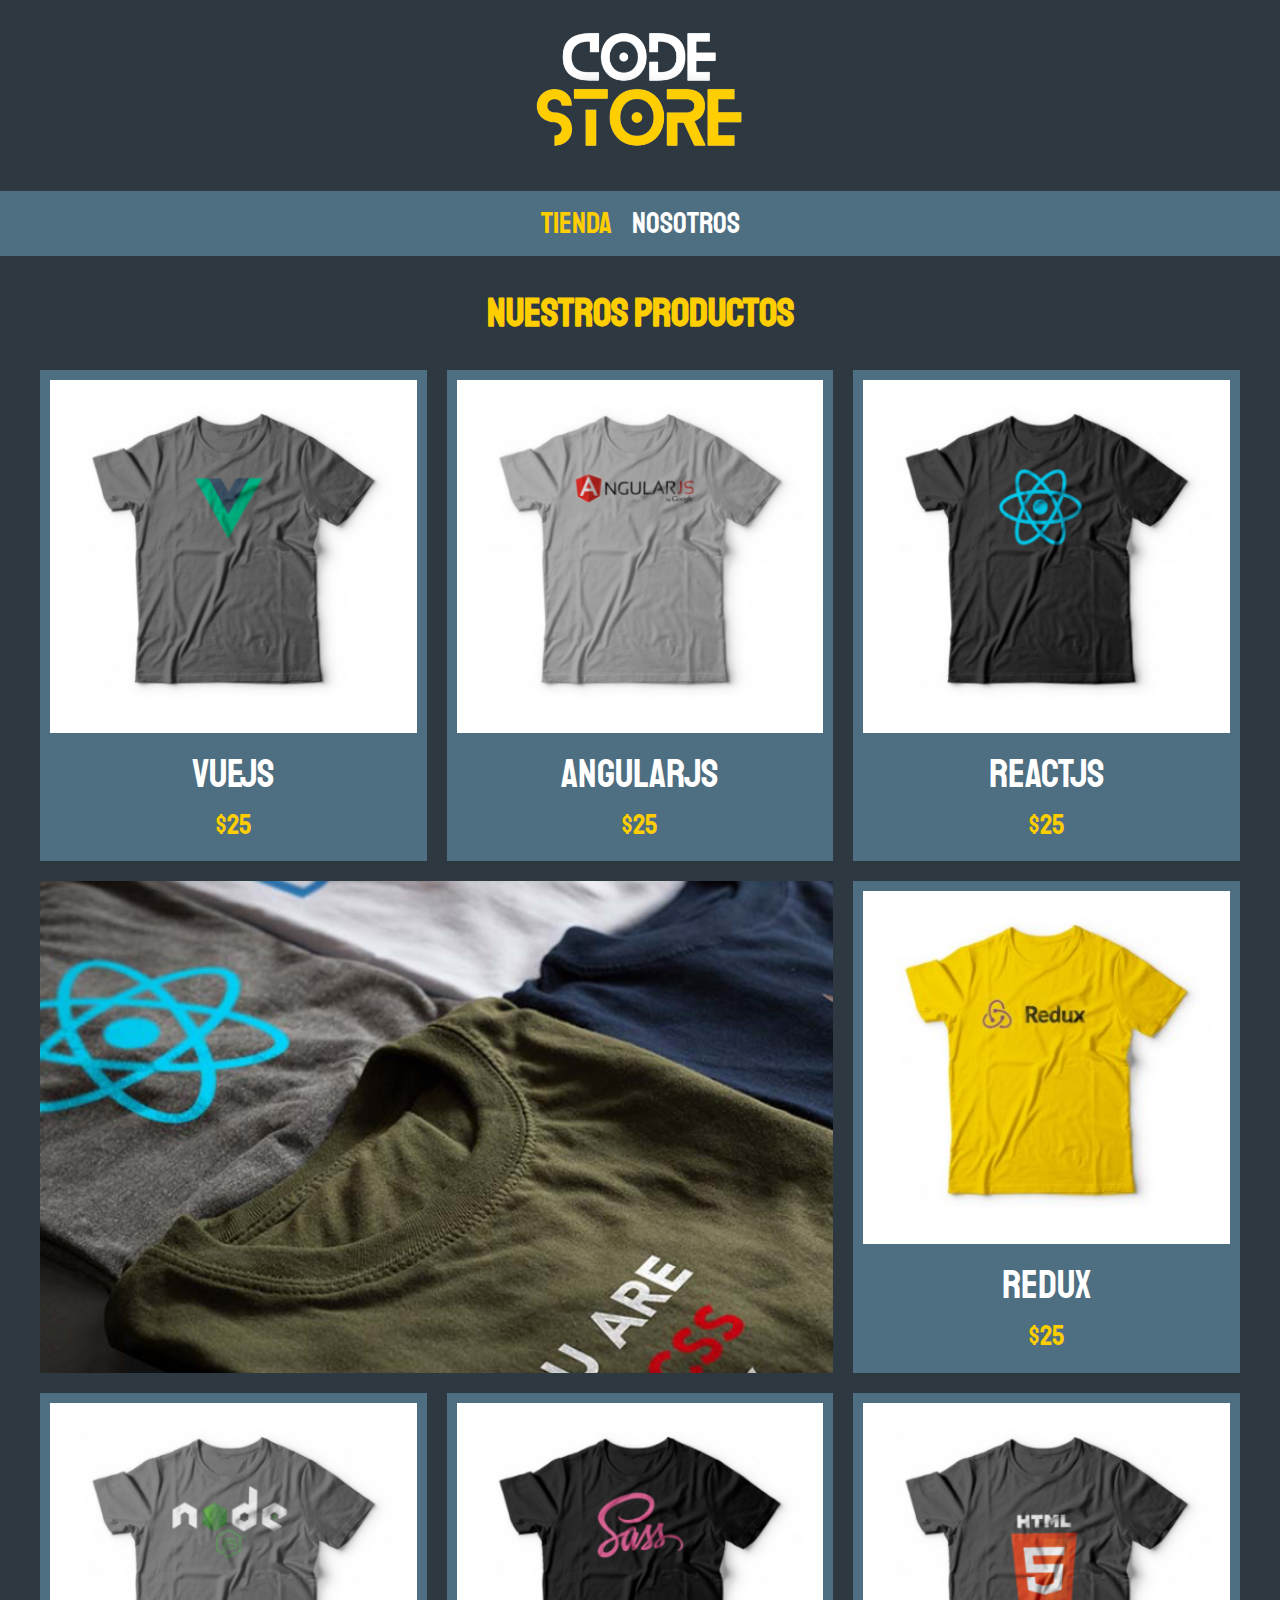
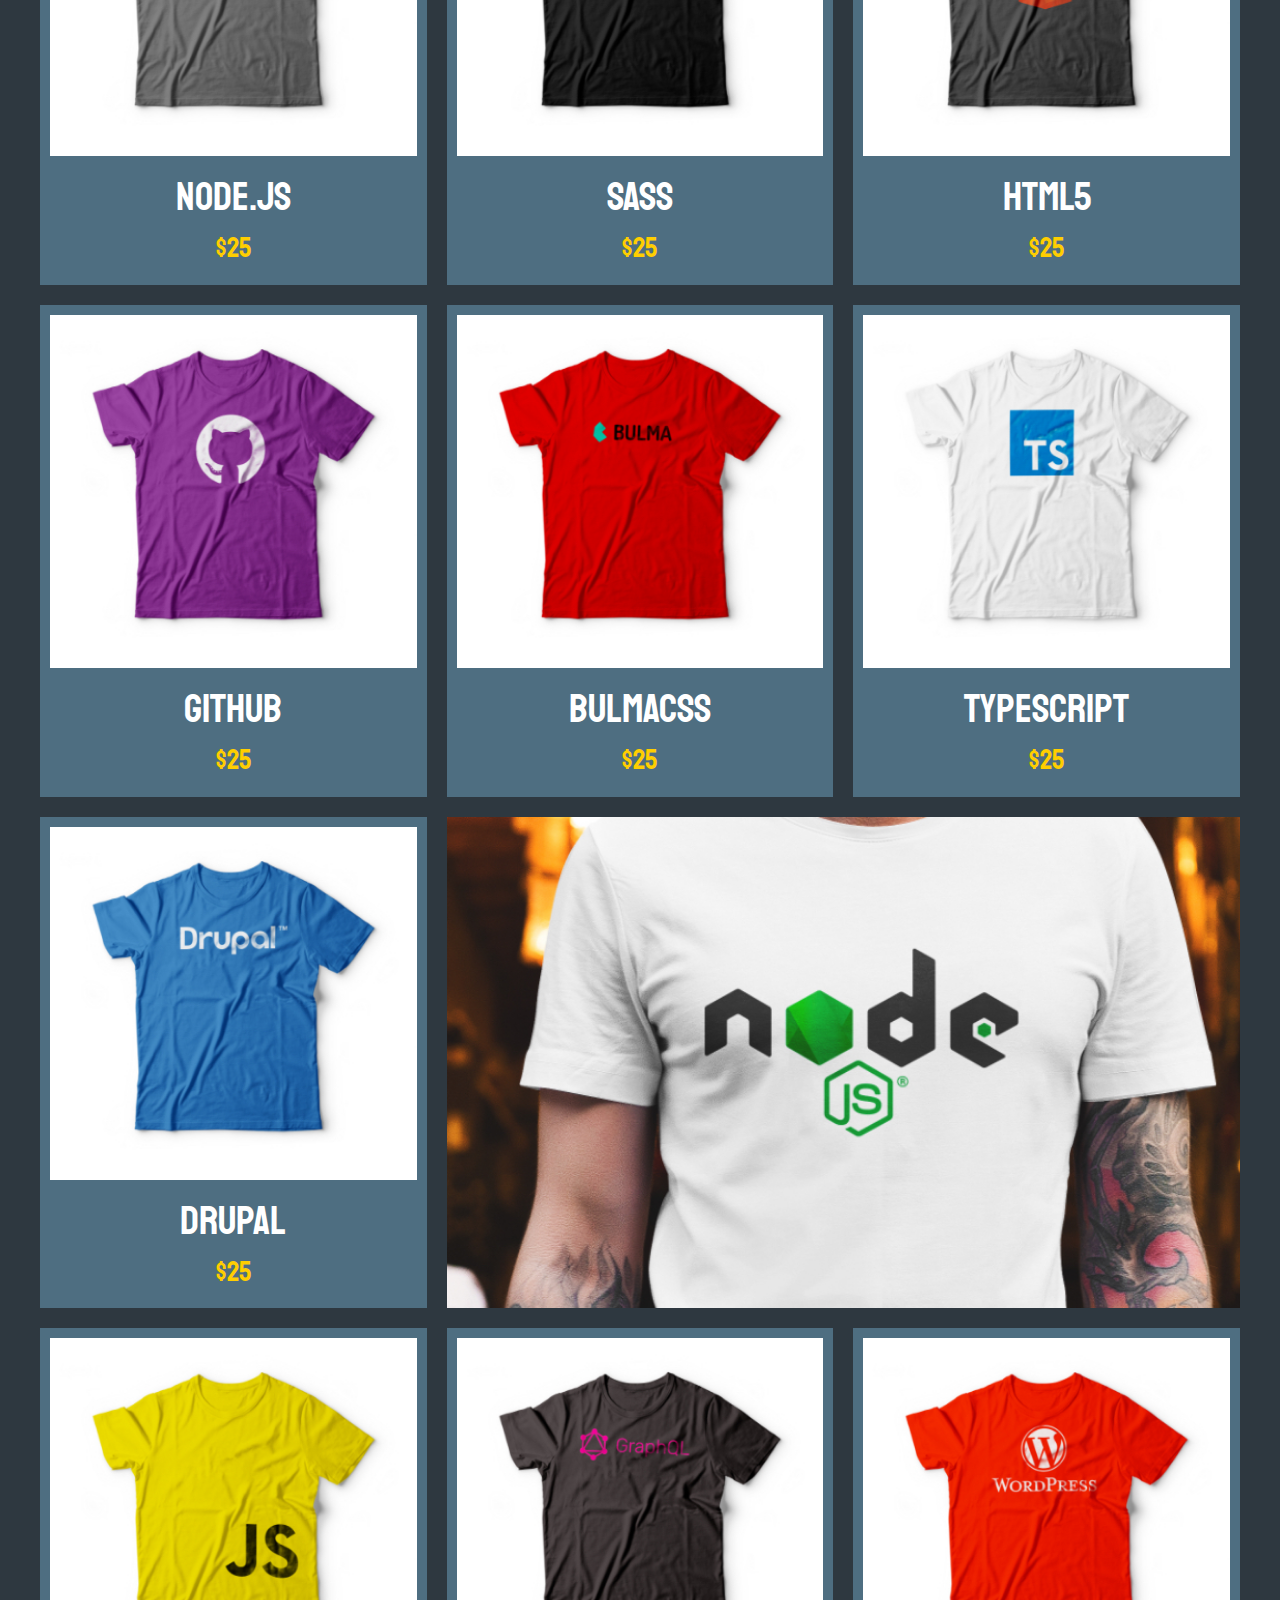
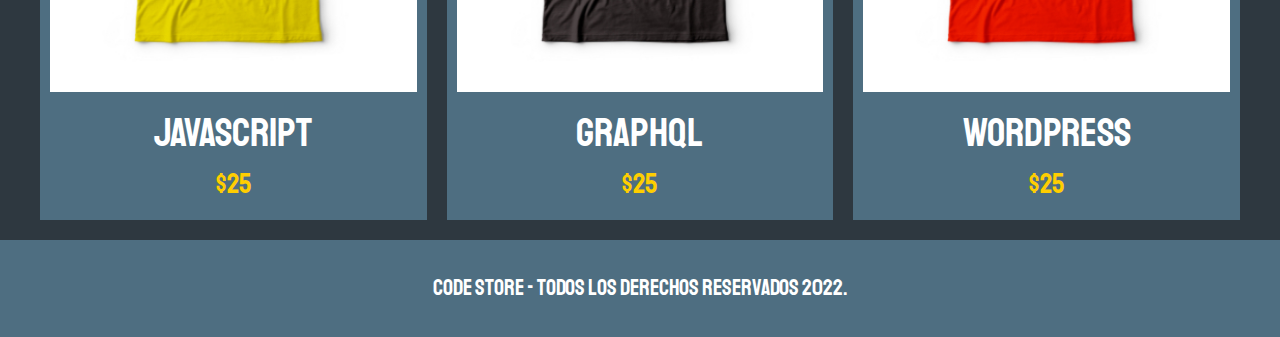
==== commit fe477b81: "terminando css" ====
--- a/index.html
+++ b/index.html
@@ -1,170 +1,167 @@
 <!DOCTYPE html>
 <html lang="en">
 
-<d>
+<head>
   <meta charset="UTF-8">
-  <meta http-equiv="X-UA-Compatible" content="IE=edge">
   <meta name="viewport" content="width=device-width, initial-scale=1.0">
-  <title>Mi store</title>
+  <title>FrontEnd Store</title>
   <link rel="stylesheet" href="css/normalize.css">
-  <link rel="preconnect" href="https://fonts.googleapis.com">
-  <link rel="preconnect" href="https://fonts.gstatic.com" crossorigin>
   <link href="https://fonts.googleapis.com/css2?family=Staatliches&display=swap" rel="stylesheet">
   <link rel="stylesheet" href="css/style.css">
-</d>
+</head>
 
 <body>
   <header class="header">
     <a href="index.html">
-      <img class="header__logo" src="img/logo_store.png" alt="logotipo">
+      <img class="header__logo" src="img/logo_store.png" alt="Logotipo">
     </a>
   </header>
 
-  <nav class="navigation">
-    <a class="navigation__link navigation__link--active" href="index.html">Tienda</a>
-    <a class="navigation__link" href="nosotros.html">Nosotros</a>
+  <nav class="navegacion">
+    <a class="navegacion__enlace navegacion__enlace--activo" href="index.html">Tienda</a>
+    <a class="navegacion__enlace" href="nosotros.html">Nosotros</a>
   </nav>
 
-  <main class="container">
-    <h1>Nuestros productos</h1>
+  <main class="contenedor">
+    <h1>Nuestros Productos</h1>
 
     <div class="grid">
       <div class="producto">
         <a href="producto.html">
           <img class="producto__imagen" src="img/1.jpg" alt="imagen camisa">
-          <div class="producto__info">
+          <div class="producto__informacion">
             <p class="producto__nombre">VueJS</p>
             <p class="producto__precio">$25</p>
           </div>
         </a>
-      </div><!-- end-producto -->
+      </div> <!--.producto-->
       <div class="producto">
         <a href="producto.html">
           <img class="producto__imagen" src="img/2.jpg" alt="imagen camisa">
-          <div class="producto__info">
+          <div class="producto__informacion">
             <p class="producto__nombre">AngularJS</p>
             <p class="producto__precio">$25</p>
           </div>
         </a>
-      </div><!-- end-producto -->
+      </div> <!--.producto-->
       <div class="producto">
         <a href="producto.html">
           <img class="producto__imagen" src="img/3.jpg" alt="imagen camisa">
-          <div class="producto__info">
-            <p class="producto__nombre">ReatJS</p>
+          <div class="producto__informacion">
+            <p class="producto__nombre">ReactJS</p>
             <p class="producto__precio">$25</p>
           </div>
         </a>
-      </div><!-- end-producto -->
+      </div> <!--.producto-->
       <div class="producto">
         <a href="producto.html">
           <img class="producto__imagen" src="img/4.jpg" alt="imagen camisa">
-          <div class="producto__info">
-            <p class="producto__nombre">ReduxJS</p>
+          <div class="producto__informacion">
+            <p class="producto__nombre">Redux</p>
             <p class="producto__precio">$25</p>
           </div>
         </a>
-      </div><!-- end-producto -->
+      </div> <!--.producto-->
       <div class="producto">
         <a href="producto.html">
           <img class="producto__imagen" src="img/5.jpg" alt="imagen camisa">
-          <div class="producto__info">
-            <p class="producto__nombre">NodeJS</p>
+          <div class="producto__informacion">
+            <p class="producto__nombre">Node.js</p>
             <p class="producto__precio">$25</p>
           </div>
         </a>
-      </div><!-- end-producto -->
+      </div> <!--.producto-->
       <div class="producto">
         <a href="producto.html">
           <img class="producto__imagen" src="img/6.jpg" alt="imagen camisa">
-          <div class="producto__info">
+          <div class="producto__informacion">
             <p class="producto__nombre">SASS</p>
             <p class="producto__precio">$25</p>
           </div>
         </a>
-      </div><!-- end-producto -->
+      </div> <!--.producto-->
       <div class="producto">
         <a href="producto.html">
           <img class="producto__imagen" src="img/7.jpg" alt="imagen camisa">
-          <div class="producto__info">
-            <p class="producto__nombre">HTML</p>
+          <div class="producto__informacion">
+            <p class="producto__nombre">HTML5</p>
             <p class="producto__precio">$25</p>
           </div>
         </a>
-      </div><!-- end-producto -->
+      </div> <!--.producto-->
       <div class="producto">
         <a href="producto.html">
           <img class="producto__imagen" src="img/8.jpg" alt="imagen camisa">
-          <div class="producto__info">
-            <p class="producto__nombre">GitHub</p>
+          <div class="producto__informacion">
+            <p class="producto__nombre">Github</p>
             <p class="producto__precio">$25</p>
           </div>
         </a>
-      </div><!-- end-producto -->
+      </div> <!--.producto-->
       <div class="producto">
         <a href="producto.html">
           <img class="producto__imagen" src="img/9.jpg" alt="imagen camisa">
-          <div class="producto__info">
-            <p class="producto__nombre">Bulma</p>
+          <div class="producto__informacion">
+            <p class="producto__nombre">BulmaCSS</p>
             <p class="producto__precio">$25</p>
           </div>
         </a>
-      </div><!-- end-producto -->
+      </div> <!--.producto-->
       <div class="producto">
         <a href="producto.html">
           <img class="producto__imagen" src="img/10.jpg" alt="imagen camisa">
-          <div class="producto__info">
+          <div class="producto__informacion">
             <p class="producto__nombre">TypeScript</p>
             <p class="producto__precio">$25</p>
           </div>
         </a>
-      </div><!-- end-producto -->
+      </div> <!--.producto-->
       <div class="producto">
         <a href="producto.html">
           <img class="producto__imagen" src="img/11.jpg" alt="imagen camisa">
-          <div class="producto__info">
+          <div class="producto__informacion">
             <p class="producto__nombre">Drupal</p>
             <p class="producto__precio">$25</p>
           </div>
         </a>
-      </div><!-- end-producto -->
+      </div> <!--.producto-->
       <div class="producto">
         <a href="producto.html">
           <img class="producto__imagen" src="img/12.jpg" alt="imagen camisa">
-          <div class="producto__info">
-            <p class="producto__nombre">Javascript</p>
+          <div class="producto__informacion">
+            <p class="producto__nombre">JavaScript</p>
             <p class="producto__precio">$25</p>
           </div>
         </a>
-      </div><!-- end-producto -->
+      </div> <!--.producto-->
       <div class="producto">
         <a href="producto.html">
           <img class="producto__imagen" src="img/13.jpg" alt="imagen camisa">
-          <div class="producto__info">
+          <div class="producto__informacion">
             <p class="producto__nombre">GraphQL</p>
             <p class="producto__precio">$25</p>
           </div>
         </a>
-      </div><!-- end-producto -->
+      </div> <!--.producto-->
       <div class="producto">
         <a href="producto.html">
           <img class="producto__imagen" src="img/14.jpg" alt="imagen camisa">
-          <div class="producto__info">
+          <div class="producto__informacion">
             <p class="producto__nombre">WordPress</p>
             <p class="producto__precio">$25</p>
           </div>
         </a>
-      </div><!-- end-producto -->
+      </div> <!--.producto-->
 
       <div class="grafico grafico--camisas"></div>
       <div class="grafico grafico--node"></div>
-      
     </div>
   </main>
 
   <footer class="footer">
-    <p class="footer__text">Code Store - Todos los derechos reservados 2023.</p>
+    <p class="footer__texto">Code Store - Todos los derechos Reservados 2022.</p>
   </footer>
+
 </body>
 
 </html>--- a/css/style.css
+++ b/css/style.css
@@ -2,10 +2,12 @@
   --primario: #2E3840;
   --primarioOscuro: #4E6E81;
   --secundario: #ffce00;
-  --secundarioOscuro: rgb(255, 3, 3);
+  --secundarioOscuro: rgb(191, 245, 43);
   --blanco: #F9DBBB;
-
-  --funtePrincipal: 'Staatliches', cursive;
+  --blanco: #FFF;
+  --negro: #000;
+
+  --fuentePrincipal: 'Staatliches', cursive;
 }
 
 html {
@@ -19,7 +21,7 @@
   box-sizing: inherit;
 }
 
-/* Globals */
+/** Globales **/
 body {
   background-color: var(--primario);
   font-size: 1.6rem;
@@ -37,10 +39,10 @@
 }
 
 img {
-  max-width: 100%;
-}
-
-.container {
+  width: 100%;
+}
+
+.contenedor {
   max-width: 120rem;
   margin: 0 auto;
 }
@@ -50,7 +52,7 @@
 h3 {
   text-align: center;
   color: var(--secundario);
-  font-family: var(--funtePrincipal);
+  font-family: var(--fuentePrincipal);
 }
 
 h1 {
@@ -65,66 +67,55 @@
   font-size: 2.4rem;
 }
 
-/* HEADER */
+/** Header **/
 .header {
   display: flex;
-  justify-content: center
+  justify-content: center;
 }
 
 .header__logo {
-  width: 13rem;
-  margin: 2rem;
-}
-
-/* navigation */
-
-.navigation {
+  margin: 3rem 0;
+  width: 220px;
+}
+
+/** Footer **/
+.footer {
+  background-color: var(--primarioOscuro);
+  padding: 1rem 0;
+  margin-top: 2rem;
+}
+
+.footer__texto {
+  font-family: var(--fuentePrincipal);
+  text-align: center;
+  font-size: 2.2rem;
+}
+
+/** Navegacion **/
+.navegacion {
   background-color: var(--primarioOscuro);
   padding: 1rem 0;
   display: flex;
   justify-content: center;
-  gap: 3rem;
-  /*SEPARACION FORMA NUEVA */
-}
-
-.navigation__link {
-  font-family: var(--funtePrincipal);
+  gap: 2rem;
+}
+
+.navegacion__enlace {
+  font-family: var(--fuentePrincipal);
   color: var(--blanco);
   font-size: 3rem;
-  gap: 3rem;
-  /* margin-right: 2rem;SEPARACION FORMA ANTIGUA */
-}
-
-/* .navigation__link:last-child{ 
-  margin-right: 0;/* SEPARACION FORMA ANTIGUA 
-}*/
-
-.navigation__link--active,
-.navigation__link:hover {
+}
+
+.navegacion__enlace--activo,
+.navegacion__enlace:hover {
   color: var(--secundario);
 }
 
-/* FOOTER */
-
-.footer {
-  background-color: var(--primarioOscuro);
-  padding: 1rem 0;
-  margin-top: 2rem;
-}
-
-.footer__text {
-  font-family: var(--funtePrincipal);
-  text-align: center;
-  font-size: 2rem;
-}
-
-/* grid */
+/** Grid **/
 .grid {
   display: grid;
   grid-template-columns: repeat(2, 1fr);
   gap: 2rem;
-  /* column-gap: 2rem;
-  row-gap: 2rem; */
 }
 
 @media (min-width: 768px) {
@@ -133,18 +124,12 @@
   }
 }
 
-/* PRODUCTOS */
-
+/** Productos **/
 .producto {
   background-color: var(--primarioOscuro);
   padding: 1rem;
 }
 
-.producto__imagen {
-  width: 100%;
-}
-
-.producto__info {}
 
 .producto__nombre {
   font-size: 4rem;
@@ -157,7 +142,7 @@
 
 .producto__nombre,
 .producto__precio {
-  font-family: var(--funtePrincipal);
+  font-family: var(--fuentePrincipal);
   margin: 1rem 0;
   text-align: center;
   line-height: 1.2;
@@ -211,36 +196,6 @@
   }
 }
 
-/* Nosotros */
-
-.nosotros {
-  display: grid;
-  grid-template-rows: repeat(2, auto);
-}
-
-@media (min-width: 768px) {
-
-  .nosotros {
-    display: grid;
-    grid-template-columns: repeat(2, 1);
-    column-gap: 2rem;
-  }
-}
-
-
-
-.nosotros__imagen {
-  grid-row: 1 / 2;
-  width: 100%;
-
-}
-
-@media (min-width: 768) {
-  .nosotros__imagen {
-    grid-column: 2 / 3;
-  }
-}
-
 /** Bloques **/
 .bloques {
   display: grid;
@@ -260,4 +215,52 @@
 
 .bloque__titulo {
   margin: 0;
+}
+
+/** Pagina del Producto **/
+@media (min-width: 768px) {
+  .camisa {
+    display: grid;
+    grid-template-columns: repeat(2, 1fr);
+    column-gap: 2rem;
+  }
+}
+@media  (max-width: 390px) {
+    .formulario__campo--size {
+      max-width: 140px;
+    min-width: 90px;
+      }
+}
+
+.formulario {
+  display: grid;
+  grid-template-columns: repeat(2, 1fr);
+  gap: 2rem;
+}
+
+.formulario__campo {
+  border: 1rem solid var(--primarioOscuro);
+  background-color: transparent;
+  color: var(--blanco);
+  font-size: 2rem;
+  font-family: Arial, Helvetica, sans-serif;
+  padding: 1rem;
+  appearance: none;
+}
+
+
+
+.formulario__submit {
+  background-color: var(--secundario);
+  border: none;
+  font-size: 2rem;
+  font-family: var(--fuentePrincipal);
+  padding: 2rem;
+  transition: background-color .4s ease;
+  grid-column: 1 / 3;
+}
+
+.formulario__submit:hover {
+  cursor: pointer;
+  background-color: var(--secundarioOscuro);
 }